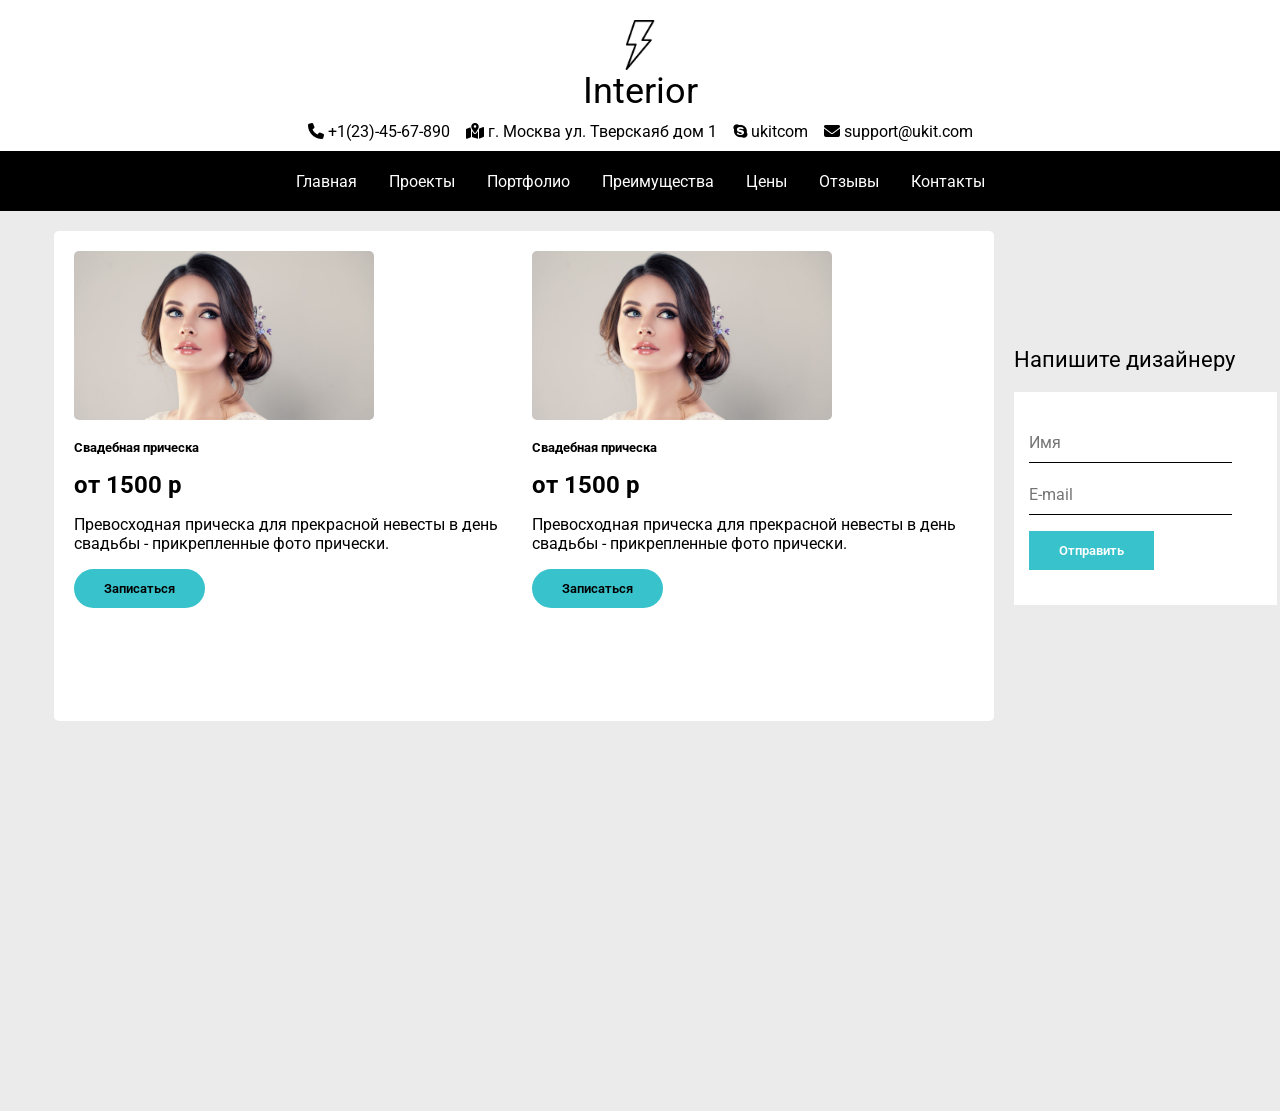
==== index.html @ 5ced79d7 "html:css/10.04.2025:Экзамен" ====
<!DOCTYPE html>
<html lang="en">
  <head>
    <meta charset="UTF-8" />
    <meta name="viewport" content="width=device-width, initial-scale=1.0" />
    <link rel="stylesheet" href="style/style.css" />
    <link
      rel="stylesheet"
      href="https://cdnjs.cloudflare.com/ajax/libs/font-awesome/6.5.1/css/all.min.css"
      crossorigin="anonymous"
      referrerpolicy="no-referrer"
    />
    <title>Свадебный салон Interior</title>
  </head>
  <body>
    <header>
      <div class="flex-header">
    <div class="flex-header__block">
        <div class="block__logo">
            <img src="img/logo.png" alt="" />
          </div>
          <div class="block__brand">Interior</div>
        </div>
      </div>
      <div class="block-contact">
        <div class="block-contact__tel"><i class='fas fa-phone'></i> +1(23)-45-67-890</div>
        <div class="block-contact__address"><i class='fa-solid fa-map-location-dot'></i> г. Москва ул. Тверскаяб дом 1</div>
        <div class="block-contact__skype"><i class='fa-brands fa-skype'></i> ukitcom</div>
        <div class="block-contact__email"><i class='fa-solid fa-envelope'></i> support@ukit.com</div>
      </div>
    </header>
    <div class="content">
      <div class="content__top-menu">
        <ul>
          <li><a href="">Главная</a></li>
          <li><a href="">Проекты</a></li>
          <li><a href="">Портфолио</a></li>
          <li><a href="">Преимущества</a></li>
          <li><a href="">Цены</a></li>
          <li><a href="">Отзывы</a></li>
          <li><a href="">Контакты</a></li>
        </ul>
      </div>
      <div class="flex-content">
         <div class="block-container">
            <div class="product-line">
                <div class="flex-line">
                  <div class="portfolio">
                        <img src="img/portfolio.jpg" alt="" />
                    </div>
                <div class="name-services">
                    <h5>Свадебная прическа</h5>
                </div>
                <div class="price">
                    <h2>от 1500 р</h2>
                </div>
            <div class="descript">
                <p>
                Превосходная прическа для прекрасной невесты в день свадьбы -
                прикрепленные фото прически.
                </p>
            </div>
            <div class="button">
                <button class="btn" type="button">Записаться</button>
                </div>
            </div>
        <div class="flex-line">
            <div class="portfolio">
                <img src="img/portfolio.jpg" alt="" />
            </div>
          <div class="name-services">
            <h5>Свадебная прическа</h5>
          </div>
          <div class="price">
            <h2>от 1500 р</h2>
          </div>
          <div class="descript">
            <p>
              Превосходная прическа для прекрасной невесты в день свадьбы -
              прикрепленные фото прически.
            </p>
          </div>
          <div class="button">
            <button class="btn" type="button">Записаться</button>
          </div>
        </div>
        </div>
        <div class="form-block">
          <form action="" method="post" class="form-form">
        <label for="label">Напишите дизайнеру</label>
        <div class="block-form">
            <input type="text" placeholder="Имя">
            <input type="email" placeholder="E-mail">
            <button class="btn2">Отправить</button>
        </div>
        </div>
    </form>
    </div>
      </div>
    </div>
    </div>
  </body>
</html>
---- style/style.css ----
@import url("https://fonts.googleapis.com/css2?family=Roboto:ital,wght@0,100..900;1,100..900&display=swap");

* {
  margin: 0;
  padding: 0;
  font-family: "Roboto", sans-serif;
}
.block__logo {
  display: flex;
  justify-content: center;
}
.block__logo img {
  width: 50px;
}
.flex-header {
  display: flex;
  justify-content: center;
  margin-top: 20px;
}
.block__brand {
  font-size: 36px;
}
.block-contact {
  display: flex;
  justify-content: center;
  gap: 1rem;
  margin-top: 10px;
}
ul {
  display: flex;
  justify-content: center;
  gap: 2rem;
  width: 100%;
  margin-top: 10px;
  height: 60px;
  color: white;
  background-color: black;
  align-items: center;
}
li {
  list-style: none;
  color: white;
}
a {
  text-decoration: none;
  color: white;
}
a:hover {
  bottom: 1rem;
  border-bottom: 2px solid rgb(0, 166, 255);
  align-items: end;
}
.flex-content {
  display: flex;
  align-items: flex-start;
  justify-content: center;
  height: 100vh;
}
.portfolio img {
  width: 300px;
  border-radius: 5px;
}
.content {
  background-color: #ebebeb;
}
.product-line {
  display: flex;
  flex-direction: row;
  gap: 1rem;
  background-color: white;
  margin: 20px;
  border-radius: 5px;
  padding: 20px;
  width: 900px;
  height: 450px;
}

.btn {
  font-weight: 600;
  padding: 12px 30px;
  border: none;
  background-color: #00b2bec7;
  border-radius: 30px;
}
.btn2 {
  font-weight: 600;
  padding: 12px 30px;
  border: none;
  background-color: #00b2bec7;
  color: white;
}
.btn:hover {
  background-color: blanchedalmond;
}
.btn2:hover {
  background-color: rgb(255, 153, 0);
}
.flex-line {
  display: flex;
  flex-direction: column;
  gap: 1rem;
}
.form-form {
  display: flex;
  flex-direction: column;
  gap: 20px;
}
.block-form {
  display: flex;
  flex-direction: column;
  gap: 1rem;
  background-color: #ffffff;
  align-content: flex-start;
  padding: 35px 15px;
  width: 100%;
  align-items: flex-start;
}
input {
  border: none;
  border-bottom: 1px solid black;
  padding-bottom: 5px;
  height: 30px;
  font-size: 16px;
}
label {
  font-size: 22px;
}

.block-container {
  display: flex;
  align-items: center;
  flex-wrap: wrap;
}
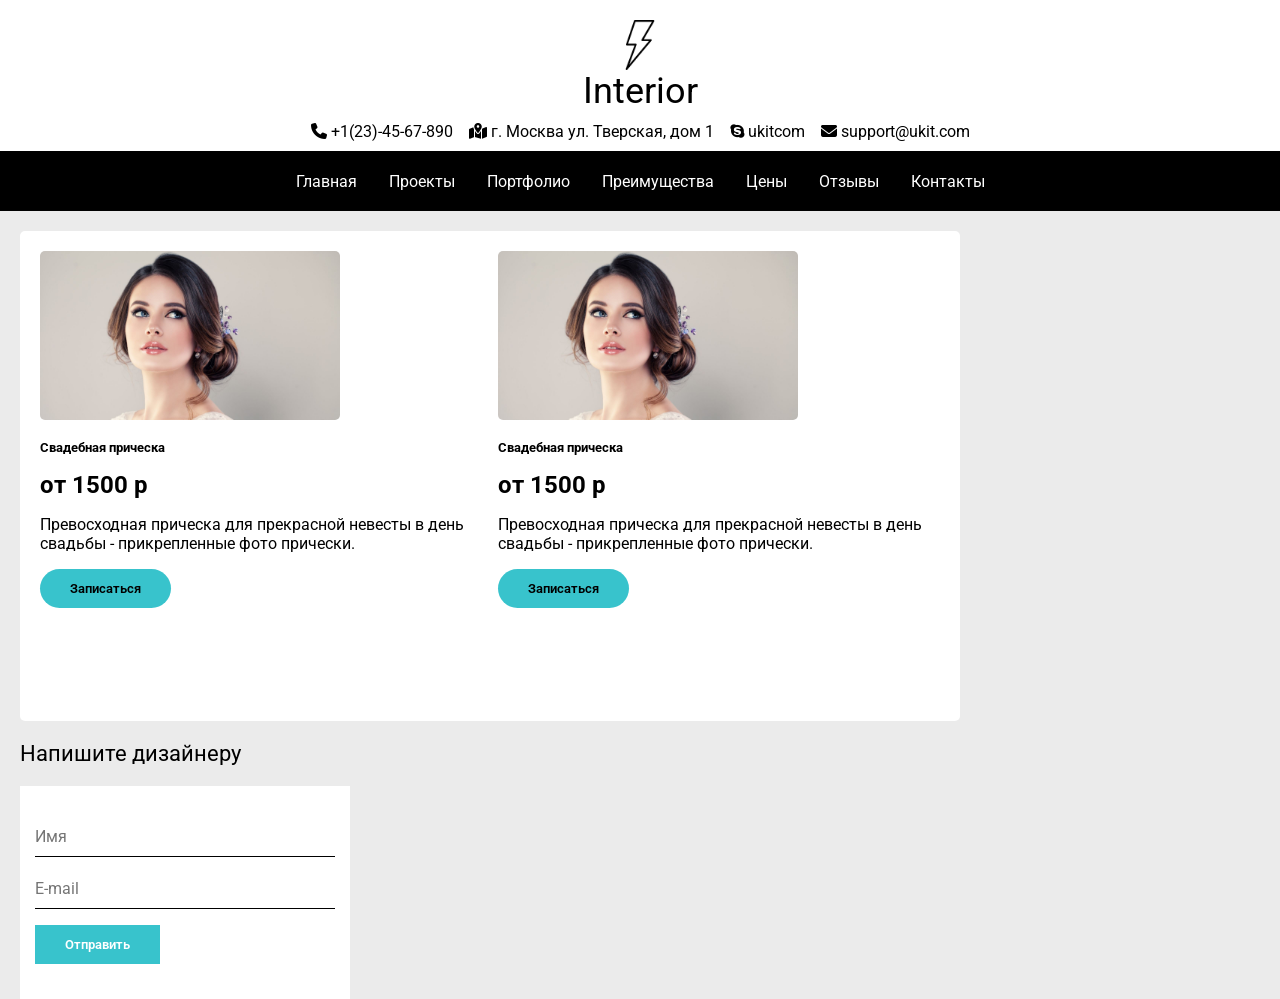
==== commit a7d0a4c7: "html:css/10.04.2025:Экзамен_вёрстка" ====
--- a/index.html
+++ b/index.html
@@ -24,7 +24,7 @@
       </div>
       <div class="block-contact">
         <div class="block-contact__tel"><i class='fas fa-phone'></i> +1(23)-45-67-890</div>
-        <div class="block-contact__address"><i class='fa-solid fa-map-location-dot'></i> г. Москва ул. Тверскаяб дом 1</div>
+        <div class="block-contact__address"><i class='fa-solid fa-map-location-dot'></i> г. Москва ул. Тверская, дом 1</div>
         <div class="block-contact__skype"><i class='fa-brands fa-skype'></i> ukitcom</div>
         <div class="block-contact__email"><i class='fa-solid fa-envelope'></i> support@ukit.com</div>
       </div>
@@ -42,7 +42,7 @@
         </ul>
       </div>
       <div class="flex-content">
-         <div class="block-container">
+        <div class="block-container">
             <div class="product-line">
                 <div class="flex-line">
                   <div class="portfolio">
--- a/style/style.css
+++ b/style/style.css
@@ -54,7 +54,7 @@
   display: flex;
   align-items: flex-start;
   justify-content: center;
-  height: 100vh;
+  height: auto;
 }
 .portfolio img {
   width: 300px;
@@ -104,6 +104,7 @@
   display: flex;
   flex-direction: column;
   gap: 20px;
+  margin-left: 20px;
 }
 .block-form {
   display: flex;
@@ -112,7 +113,7 @@
   background-color: #ffffff;
   align-content: flex-start;
   padding: 35px 15px;
-  width: 100%;
+  width: 300px;
   align-items: flex-start;
 }
 input {
@@ -121,6 +122,7 @@
   padding-bottom: 5px;
   height: 30px;
   font-size: 16px;
+  width: 100%;
 }
 label {
   font-size: 22px;
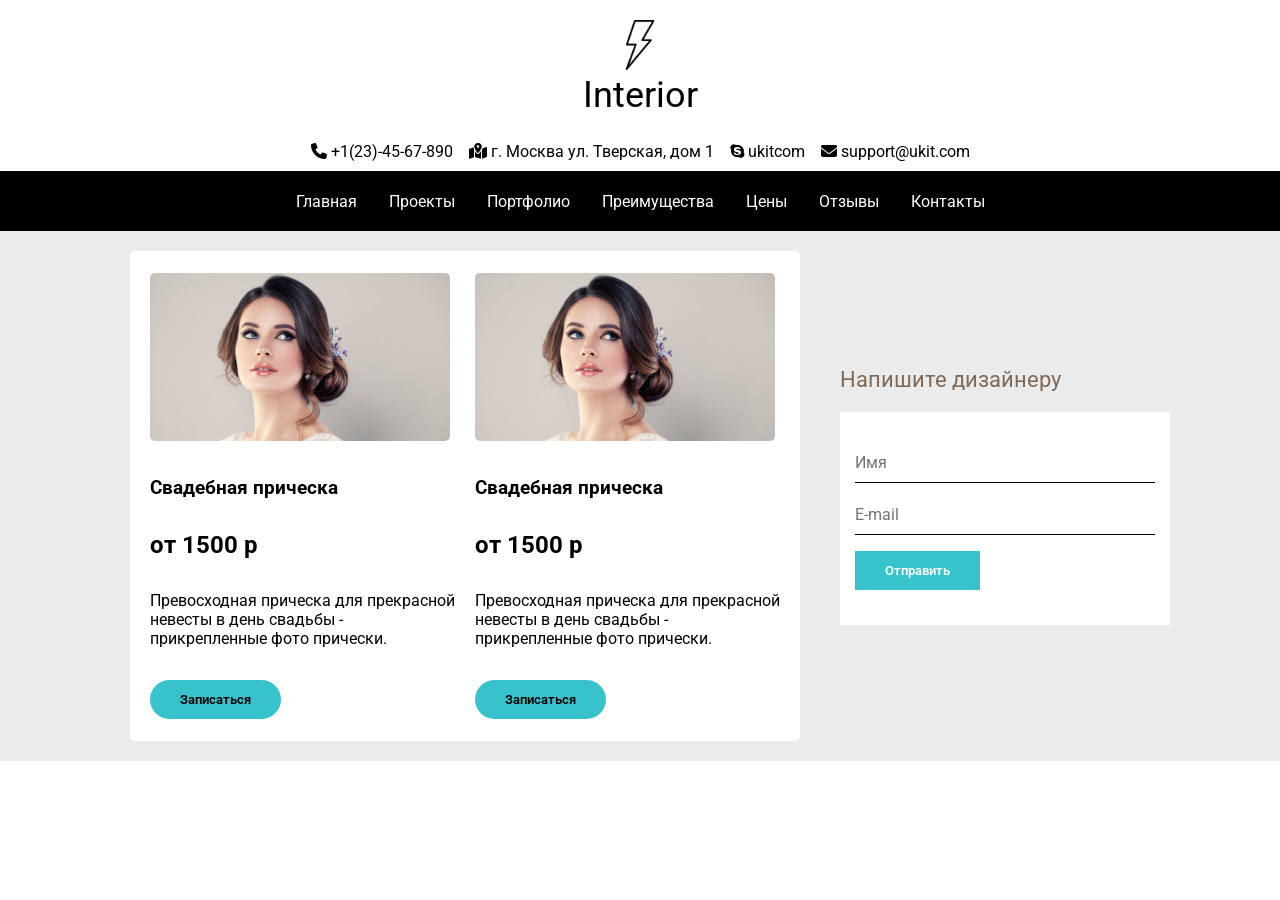
==== commit 85c25f09: "html:css/Экзамен_Вёрстка_сайта" ====
--- a/index.html
+++ b/index.html
@@ -13,13 +13,12 @@
     <title>Свадебный салон Interior</title>
   </head>
   <body>
-    <header>
-      <div class="flex-header">
-    <div class="flex-header__block">
-        <div class="block__logo">
+    <header  class="flex-header">
+    <div class="flex-header__block-title">
+          <div class="flex-header__logo">
             <img src="img/logo.png" alt="" />
           </div>
-          <div class="block__brand">Interior</div>
+          <div class="block-title__brand">Interior</div>
         </div>
       </div>
       <div class="block-contact">
@@ -32,57 +31,58 @@
     <div class="content">
       <div class="content__top-menu">
         <ul>
-          <li><a href="">Главная</a></li>
+          <li><a href="/index.html">Главная</a></li>
           <li><a href="">Проекты</a></li>
           <li><a href="">Портфолио</a></li>
           <li><a href="">Преимущества</a></li>
           <li><a href="">Цены</a></li>
           <li><a href="">Отзывы</a></li>
-          <li><a href="">Контакты</a></li>
+          <li><a href="/contacts.html">Контакты</a></li>
         </ul>
       </div>
       <div class="flex-content">
-        <div class="block-container">
-            <div class="product-line">
-                <div class="flex-line">
-                  <div class="portfolio">
+        <div class="flex-content__block-container">
+            <div class="block-container__product-line">
+                <div class="block-container__flex-line">
+                  <div class="block-container__portfolio">
                         <img src="img/portfolio.jpg" alt="" />
                     </div>
                 <div class="name-services">
-                    <h5>Свадебная прическа</h5>
+                    <h3>Свадебная прическа</h3>
                 </div>
-                <div class="price">
+                <div class="block-container__price">
                     <h2>от 1500 р</h2>
                 </div>
-            <div class="descript">
+            <div class="block-container__descript">
                 <p>
                 Превосходная прическа для прекрасной невесты в день свадьбы -
                 прикрепленные фото прически.
                 </p>
             </div>
-            <div class="button">
+            <div class="block-container__button-oval">
                 <button class="btn" type="button">Записаться</button>
                 </div>
             </div>
-        <div class="flex-line">
-            <div class="portfolio">
-                <img src="img/portfolio.jpg" alt="" />
+          <div class="block-container__flex-line">
+                  <div class="block-container__portfolio">
+                        <img src="img/portfolio.jpg" alt="" />
+                    </div>
+                <div class="name-services">
+                    <h3>Свадебная прическа</h3>
+                </div>
+                <div class="block-container__price">
+                    <h2>от 1500 р</h2>
+                </div>
+            <div class="block-container__descript">
+                <p>
+                Превосходная прическа для прекрасной невесты в день свадьбы -
+                прикрепленные фото прически.
+                </p>
             </div>
-          <div class="name-services">
-            <h5>Свадебная прическа</h5>
-          </div>
-          <div class="price">
-            <h2>от 1500 р</h2>
-          </div>
-          <div class="descript">
-            <p>
-              Превосходная прическа для прекрасной невесты в день свадьбы -
-              прикрепленные фото прически.
-            </p>
-          </div>
-          <div class="button">
-            <button class="btn" type="button">Записаться</button>
-          </div>
+            <div class="block-container__button-oval">
+                <button class="btn" type="button">Записаться</button>
+                </div>
+            </div>
         </div>
         </div>
         <div class="form-block">
--- a/style/style.css
+++ b/style/style.css
@@ -5,131 +5,307 @@
   padding: 0;
   font-family: "Roboto", sans-serif;
 }
-.block__logo {
-  display: flex;
-  justify-content: center;
+@media screen and (width > 900px) {
+  .flex-header {
+    display: flex;
+    flex-direction: column;
+    justify-content: center;
+    gap: 1rem;
+  }
+
+  .flex-header__block-title {
+    display: flex;
+    align-items: center;
+    flex-direction: column;
+  }
+
+  .flex-header__logo img {
+    width: 50px;
+    margin-top: 20px;
+  }
+  .block-title__brand {
+    font-size: 36px;
+  }
+  .block-contact {
+    display: flex;
+    justify-content: center;
+    gap: 1rem;
+    margin-top: 10px;
+  }
+  ul {
+    display: flex;
+    justify-content: center;
+    gap: 2rem;
+    width: 100%;
+    margin-top: 10px;
+    height: 60px;
+    color: white;
+    background-color: black;
+    align-items: center;
+  }
+  li {
+    list-style: none;
+    color: white;
+  }
+  a {
+    text-decoration: none;
+    color: white;
+  }
+  a:hover {
+    bottom: 1rem;
+    border-bottom: 2px solid rgb(0, 166, 255);
+    align-items: end;
+  }
+  .flex-content {
+    display: flex;
+    align-items: anchor-center;
+    justify-content: center;
+    height: auto;
+  }
+  .block-container__portfolio img {
+    width: 300px;
+    border-radius: 5px;
+  }
+
+  .block-container__flex-line {
+    display: flex;
+    flex-direction: column;
+    justify-content: flex-start;
+    gap: 2rem;
+  }
+  .block-container__product-line {
+    width: 630px;
+  }
+  .content {
+    background-color: #ebebeb;
+  }
+  .block-container__product-line {
+    display: flex;
+    flex-direction: row;
+    gap: 20px;
+    background-color: white;
+    margin: 20px;
+    border-radius: 5px;
+    height: 450px;
+    padding: 20px;
+    align-items: center;
+    justify-content: center;
+  }
+
+  .btn {
+    font-weight: 600;
+    padding: 12px 30px;
+    border: none;
+    background-color: #00b2bec7;
+    border-radius: 30px;
+  }
+  .btn2 {
+    font-weight: 600;
+    padding: 12px 30px;
+    border: none;
+    background-color: #00b2bec7;
+    color: white;
+  }
+  .btn:hover {
+    background-color: blanchedalmond;
+  }
+  .btn2:hover {
+    background-color: rgb(255, 153, 0);
+  }
+  .flex-line {
+    display: flex;
+    flex-direction: column;
+    gap: 1rem;
+  }
+  .form-form {
+    display: flex;
+    flex-direction: column;
+    gap: 20px;
+    margin-left: 20px;
+  }
+  .block-form {
+    display: flex;
+    flex-direction: column;
+    gap: 1rem;
+    background-color: #ffffff;
+    align-content: flex-start;
+    padding: 35px 15px;
+    width: 300px;
+    align-items: flex-start;
+  }
+  input {
+    border: none;
+    border-bottom: 1px solid black;
+    padding-bottom: 5px;
+    height: 30px;
+    font-size: 16px;
+    width: 100%;
+  }
+  label {
+    font-size: 22px;
+    color: #3d1c009e;
+  }
+
+  .block-container {
+    display: flex;
+    align-items: center;
+    flex-wrap: wrap;
+  }
+
+  .block-contact-2 {
+    font-size: 36px;
+    margin: 20px;
+    display: flex;
+    flex-direction: column;
+    gap: 20px;
+    background-color: white;
+    padding: 20px;
+    border-radius: 5px;
+  }
 }
-.block__logo img {
-  width: 50px;
+@media screen and (width < 899px) {
+  .flex-header {
+    display: flex;
+    flex-direction: column;
+    justify-content: center;
+    gap: 1rem;
+  }
+
+  .flex-header__block-title {
+    display: flex;
+    align-items: center;
+    flex-direction: column;
+  }
+
+  .flex-header__logo img {
+    width: 50px;
+    margin-top: 20px;
+  }
+  .block-title__brand {
+    font-size: 36px;
+  }
+  .block-contact {
+    display: flex;
+    justify-content: flex-start;
+    gap: 1rem;
+    margin-top: 10px;
+    flex-wrap: wrap;
+  }
+  ul {
+    width: 100%;
+    margin-top: 10px;
+  }
+  li {
+    list-style: none;
+    color: white;
+    padding-top: 5px;
+    background-color: coral;
+    border: 1px solid #f1f1f1;
+  }
+  a {
+    text-decoration: none;
+    color: white;
+  }
+  a:hover {
+    bottom: 1rem;
+    border-bottom: 2px solid rgb(0, 166, 255);
+    align-items: end;
+  }
+  .flex-content {
+    display: flex;
+    align-items: anchor-center;
+    height: auto;
+    flex-wrap: wrap;
+    background-color: white;
+  }
+  .block-container__portfolio img {
+    width: 100%;
+    border-radius: 5px;
+  }
+
+  .block-container__flex-line {
+    display: flex;
+    flex-direction: column;
+    justify-content: flex-start;
+    gap: 2rem;
+  }
+  .block-container__product-line {
+    width: 630px;
+  }
+  .block-container__descript {
+    width: 50%;
+  }
+  .content {
+    background-color: #ebebeb;
+  }
+  .block-container__product-line {
+    display: flex;
+    gap: 20px;
+    background-color: white;
+    border-radius: 5px;
+    padding: 20px;
+    align-items: center;
+    justify-content: center;
+    flex-wrap: wrap;
+  }
+
+  .btn {
+    font-weight: 600;
+    padding: 12px 30px;
+    border: none;
+    background-color: #00b2bec7;
+    border-radius: 30px;
+  }
+  .btn2 {
+    font-weight: 600;
+    padding: 12px 30px;
+    border: none;
+    background-color: #00b2bec7;
+    color: white;
+  }
+  .btn:hover {
+    background-color: blanchedalmond;
+  }
+  .btn2:hover {
+    background-color: rgb(255, 153, 0);
+  }
+  .flex-line {
+    display: flex;
+    flex-direction: column;
+    gap: 1rem;
+  }
+  .form-form {
+    display: flex;
+    flex-direction: column;
+    gap: 20px;
+    margin-left: 20px;
+  }
+  .block-form {
+    display: flex;
+    flex-direction: column;
+    gap: 1rem;
+    background-color: #ffffff;
+    align-content: flex-start;
+    padding: 35px 15px;
+    width: 300px;
+    align-items: flex-start;
+  }
+  input {
+    border: none;
+    border-bottom: 1px solid black;
+    padding-bottom: 5px;
+    height: 30px;
+    font-size: 16px;
+    width: 100%;
+  }
+  label {
+    font-size: 22px;
+    color: #3d1c009e;
+  }
+
+  .block-container {
+    display: flex;
+    align-items: center;
+    flex-wrap: wrap;
+  }
 }
-.flex-header {
-  display: flex;
-  justify-content: center;
-  margin-top: 20px;
-}
-.block__brand {
-  font-size: 36px;
-}
-.block-contact {
-  display: flex;
-  justify-content: center;
-  gap: 1rem;
-  margin-top: 10px;
-}
-ul {
-  display: flex;
-  justify-content: center;
-  gap: 2rem;
-  width: 100%;
-  margin-top: 10px;
-  height: 60px;
-  color: white;
-  background-color: black;
-  align-items: center;
-}
-li {
-  list-style: none;
-  color: white;
-}
-a {
-  text-decoration: none;
-  color: white;
-}
-a:hover {
-  bottom: 1rem;
-  border-bottom: 2px solid rgb(0, 166, 255);
-  align-items: end;
-}
-.flex-content {
-  display: flex;
-  align-items: flex-start;
-  justify-content: center;
-  height: auto;
-}
-.portfolio img {
-  width: 300px;
-  border-radius: 5px;
-}
-.content {
-  background-color: #ebebeb;
-}
-.product-line {
-  display: flex;
-  flex-direction: row;
-  gap: 1rem;
-  background-color: white;
-  margin: 20px;
-  border-radius: 5px;
-  padding: 20px;
-  width: 900px;
-  height: 450px;
-}
-
-.btn {
-  font-weight: 600;
-  padding: 12px 30px;
-  border: none;
-  background-color: #00b2bec7;
-  border-radius: 30px;
-}
-.btn2 {
-  font-weight: 600;
-  padding: 12px 30px;
-  border: none;
-  background-color: #00b2bec7;
-  color: white;
-}
-.btn:hover {
-  background-color: blanchedalmond;
-}
-.btn2:hover {
-  background-color: rgb(255, 153, 0);
-}
-.flex-line {
-  display: flex;
-  flex-direction: column;
-  gap: 1rem;
-}
-.form-form {
-  display: flex;
-  flex-direction: column;
-  gap: 20px;
-  margin-left: 20px;
-}
-.block-form {
-  display: flex;
-  flex-direction: column;
-  gap: 1rem;
-  background-color: #ffffff;
-  align-content: flex-start;
-  padding: 35px 15px;
-  width: 300px;
-  align-items: flex-start;
-}
-input {
-  border: none;
-  border-bottom: 1px solid black;
-  padding-bottom: 5px;
-  height: 30px;
-  font-size: 16px;
-  width: 100%;
-}
-label {
-  font-size: 22px;
-}
-
-.block-container {
-  display: flex;
-  align-items: center;
-  flex-wrap: wrap;
-}
